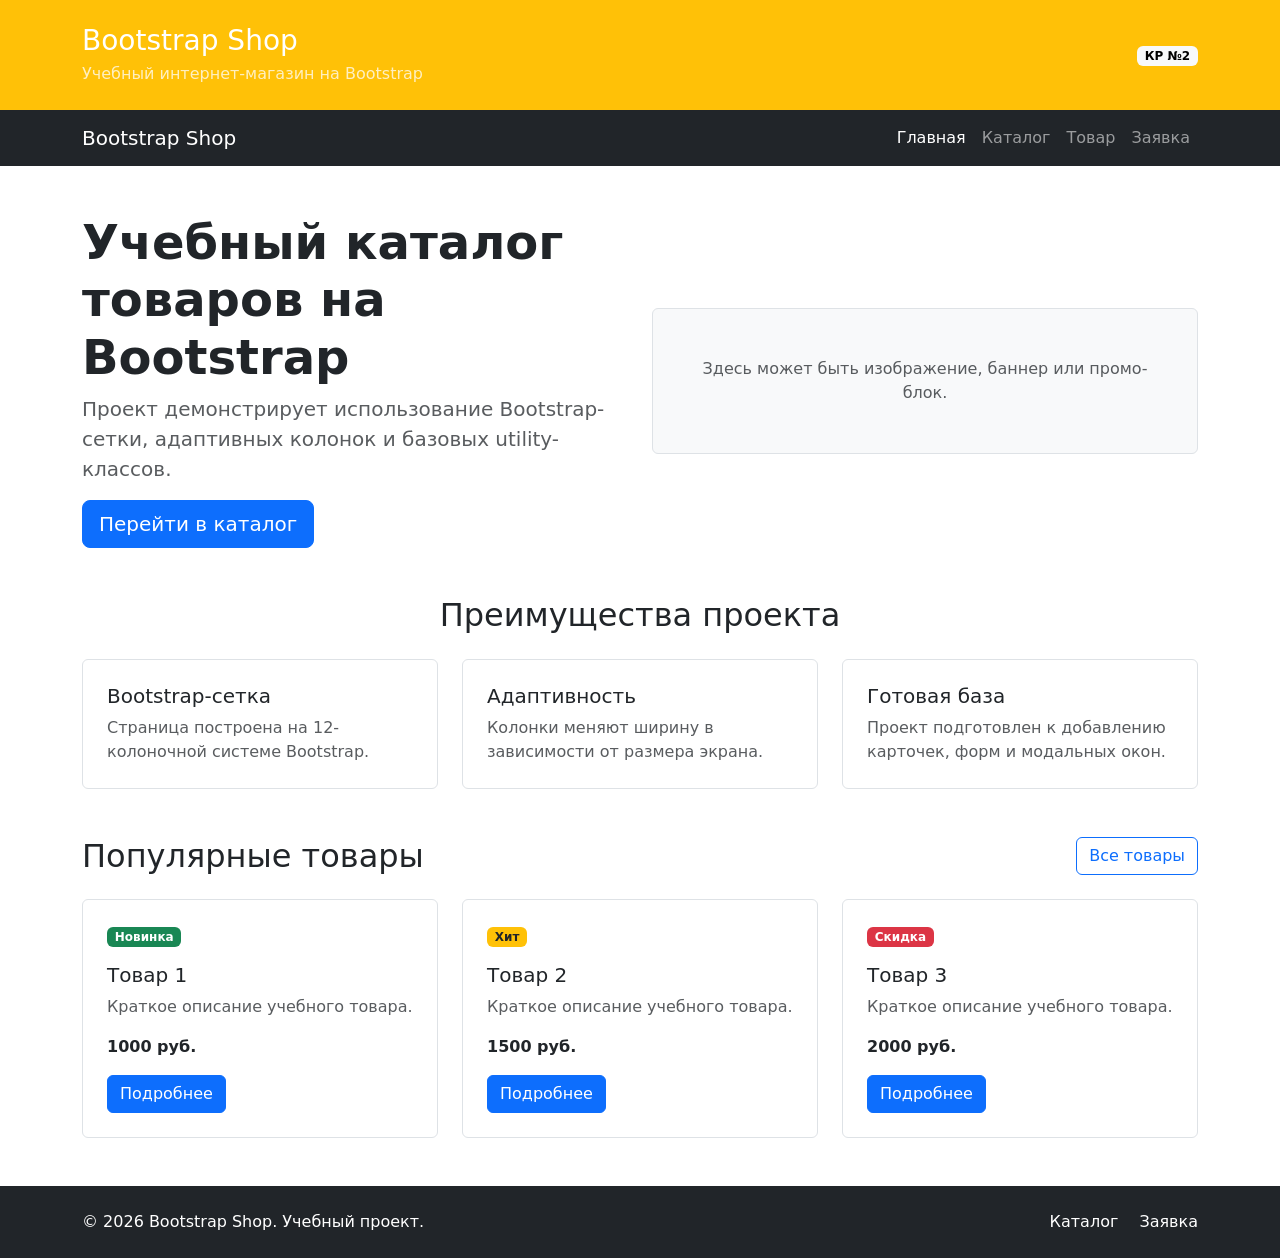
==== index.html @ 7969cd1e "feat: create Bootstrap grid homepage" ====
<!doctype html>
<html lang="ru">
  <head>
    <meta charset="UTF-8" />
    <meta name="viewport" content="width=device-width, initial-scale=1.0" />
    <title>Главная — Bootstrap Shop</title>
    <link
      href="https://cdn.jsdelivr.net/npm/bootstrap@5.3.3/dist/css/bootstrap.min.css"
      rel="stylesheet"
    />
    <link rel="stylesheet" href="css/custom.css" />
  </head>
  <body>
    <script src="https://cdn.jsdelivr.net/npm/bootstrap@5.3.3/dist/js/bootstrap.bundle.min.js"></script>

    <header class="bg-primary text-white py-4 bg-warning">
      <div class="container">
        <div class="row align-items-center">
          <div class="col-12 col-md-8">
            <h1 class="h3 mb-1">Bootstrap Shop</h1>
            <p class="mb-0 opacity-75">Учебный интернет-магазин на Bootstrap</p>
          </div>

          <div class="col-12 col-md-4 text-md-end mt-3 mt-md-0">
            <span class="badge bg-light text-primary text-black"> КР №2 </span>
          </div>
        </div>
      </div>
    </header>

    <nav class="navbar navbar-expand-lg navbar-dark bg-dark">
      <div class="container">
        <a class="navbar-brand" href="index.html">Bootstrap Shop</a>

        <button
          class="navbar-toggler"
          type="button"
          data-bs-toggle="collapse"
          data-bs-target="#mainNavbar"
          aria-controls="mainNavbar"
          aria-expanded="false"
          aria-label="Переключить навигацию"
        >
          <span class="navbar-toggler-icon"></span>
        </button>

        <div class="collapse navbar-collapse" id="mainNavbar">
          <ul class="navbar-nav ms-auto">
            <li class="nav-item">
              <a class="nav-link active" aria-current="page" href="index.html">
                Главная
              </a>
            </li>
            <li class="nav-item">
              <a class="nav-link" href="catalog.html">Каталог</a>
            </li>
            <li class="nav-item">
              <a class="nav-link" href="product.html">Товар</a>
            </li>
            <li class="nav-item">
              <a class="nav-link" href="order.html">Заявка</a>
            </li>
          </ul>
        </div>
      </div>
    </nav>

    <main>
      <section class="container my-5">
        <div class="row align-items-center g-4">
          <div class="col-12 col-lg-6">
            <h2 class="display-5 fw-bold">
              Учебный каталог товаров на Bootstrap
            </h2>
            <p class="lead text-muted">
              Проект демонстрирует использование Bootstrap-сетки, адаптивных
              колонок и базовых utility-классов.
            </p>
            <a class="btn btn-primary btn-lg" href="catalog.html">
              Перейти в каталог
            </a>
          </div>

          <div class="col-12 col-lg-6">
            <div class="p-5 bg-light border rounded text-center">
              <p class="mb-0 text-muted">
                Здесь может быть изображение, баннер или промо-блок.
              </p>
            </div>
          </div>
        </div>
      </section>

      <section class="container my-5">
        <h2 class="text-center mb-4">Преимущества проекта</h2>

        <div class="row g-4">
          <div class="col-12 col-md-4">
            <div class="p-4 border rounded h-100 bg-white">
              <h3 class="h5">Bootstrap-сетка</h3>
              <p class="mb-0 text-muted">
                Страница построена на 12-колоночной системе Bootstrap.
              </p>
            </div>
          </div>

          <div class="col-12 col-md-4">
            <div class="p-4 border rounded h-100 bg-white">
              <h3 class="h5">Адаптивность</h3>
              <p class="mb-0 text-muted">
                Колонки меняют ширину в зависимости от размера экрана.
              </p>
            </div>
          </div>

          <div class="col-12 col-md-4">
            <div class="p-4 border rounded h-100 bg-white">
              <h3 class="h5">Готовая база</h3>
              <p class="mb-0 text-muted">
                Проект подготовлен к добавлению карточек, форм и модальных окон.
              </p>
            </div>
          </div>
        </div>
      </section>

      <section class="container my-5">
        <div class="d-flex justify-content-between align-items-center mb-4">
          <h2 class="mb-0">Популярные товары</h2>
          <a class="btn btn-outline-primary" href="catalog.html">
            Все товары
          </a>
        </div>

        <div class="row g-4">
          <div class="col-12 col-md-6 col-lg-4">
            <div class="border rounded h-100 p-4">
              <span class="badge bg-success mb-3">Новинка</span>
              <h3 class="h5">Товар 1</h3>
              <p class="text-muted">Краткое описание учебного товара.</p>
              <p class="fw-bold mb-3">1000 руб.</p>
              <a class="btn btn-primary" href="product.html"> Подробнее </a>
            </div>
          </div>

          <div class="col-12 col-md-6 col-lg-4">
            <div class="border rounded h-100 p-4">
              <span class="badge bg-warning text-dark mb-3">Хит</span>
              <h3 class="h5">Товар 2</h3>
              <p class="text-muted">Краткое описание учебного товара.</p>
              <p class="fw-bold mb-3">1500 руб.</p>
              <a class="btn btn-primary" href="product.html"> Подробнее </a>
            </div>
          </div>

          <div class="col-12 col-md-6 col-lg-4">
            <div class="border rounded h-100 p-4">
              <span class="badge bg-danger mb-3">Скидка</span>
              <h3 class="h5">Товар 3</h3>
              <p class="text-muted">Краткое описание учебного товара.</p>
              <p class="fw-bold mb-3">2000 руб.</p>
              <a class="btn btn-primary" href="product.html"> Подробнее </a>
            </div>
          </div>
        </div>
      </section>
    </main>

    <footer class="bg-dark text-white py-4 mt-5">
      <div class="container">
        <div class="row align-items-center g-3">
          <div class="col-12 col-md-6">
            <p class="mb-0">&copy; 2026 Bootstrap Shop. Учебный проект.</p>
          </div>

          <div class="col-12 col-md-6 text-md-end">
            <a class="text-white text-decoration-none me-3" href="catalog.html">
              Каталог
            </a>
            <a class="text-white text-decoration-none" href="order.html">
              Заявка
            </a>
          </div>
        </div>
      </div>
    </footer>
  </body>
</html>
---- css/custom.css ----
body {
  min-height: 100vh;
}

.placeholder-box {
  min-height: 240px;
}
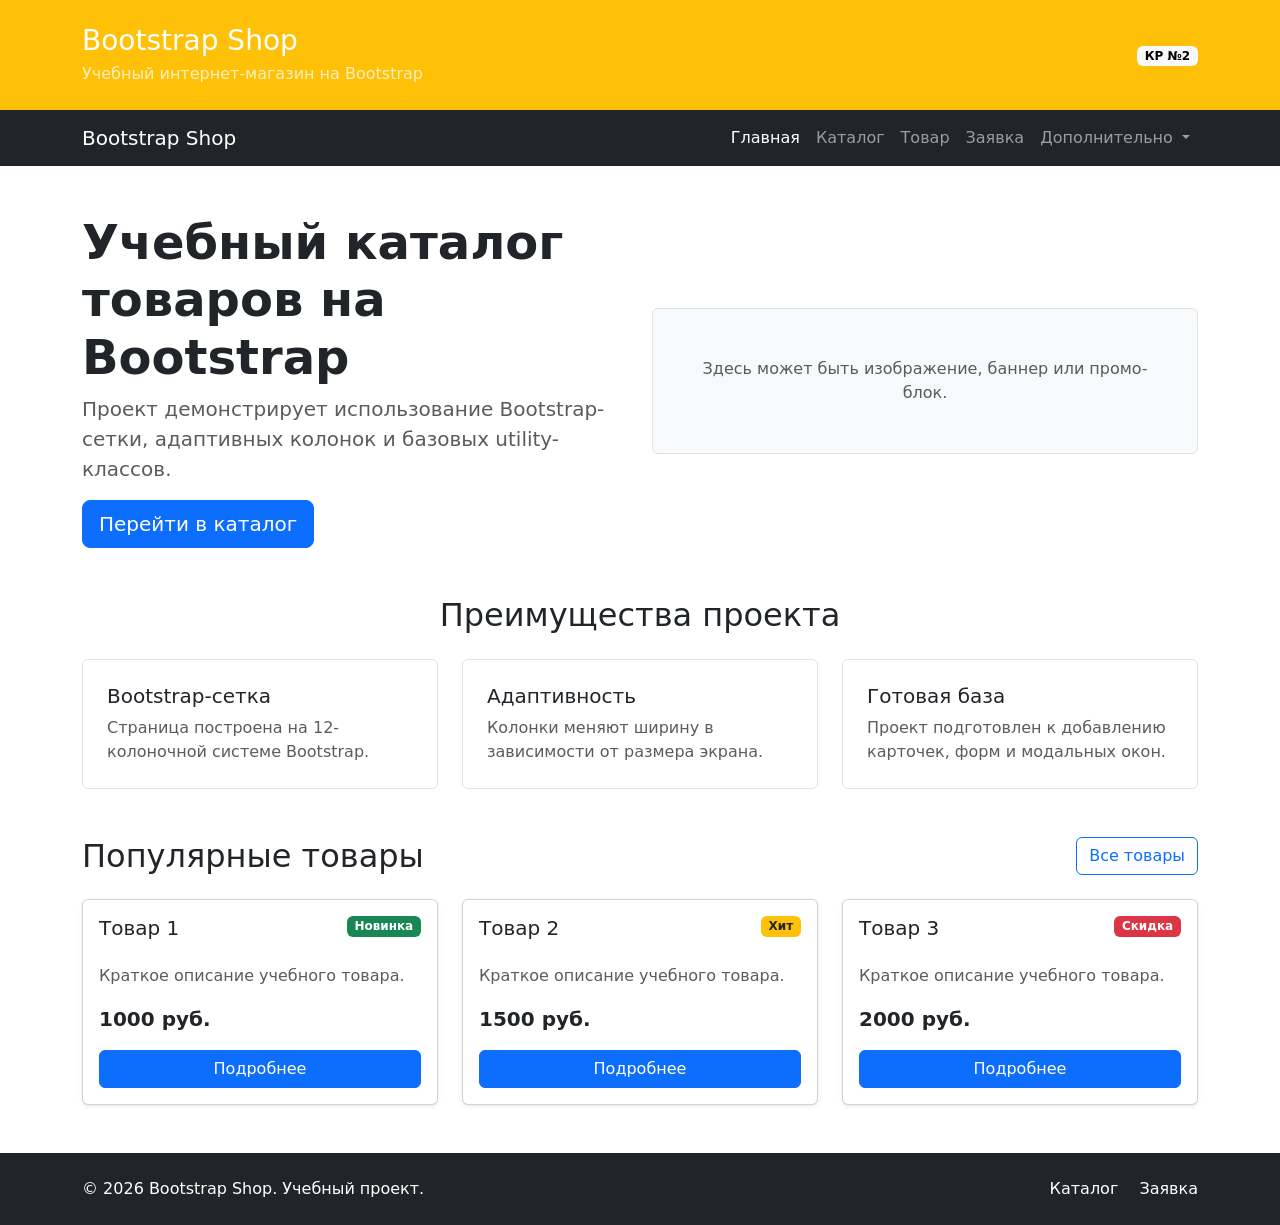
==== commit 906ed9c3: "feat: add Bootstrap components pages" ====
--- a/index.html
+++ b/index.html
@@ -10,9 +10,8 @@
     />
     <link rel="stylesheet" href="css/custom.css" />
   </head>
+
   <body>
-    <script src="https://cdn.jsdelivr.net/npm/bootstrap@5.3.3/dist/js/bootstrap.bundle.min.js"></script>
-
     <header class="bg-primary text-white py-4 bg-warning">
       <div class="container">
         <div class="row align-items-center">
@@ -20,7 +19,6 @@
             <h1 class="h3 mb-1">Bootstrap Shop</h1>
             <p class="mb-0 opacity-75">Учебный интернет-магазин на Bootstrap</p>
           </div>
-
           <div class="col-12 col-md-4 text-md-end mt-3 mt-md-0">
             <span class="badge bg-light text-primary text-black"> КР №2 </span>
           </div>
@@ -31,7 +29,6 @@
     <nav class="navbar navbar-expand-lg navbar-dark bg-dark">
       <div class="container">
         <a class="navbar-brand" href="index.html">Bootstrap Shop</a>
-
         <button
           class="navbar-toggler"
           type="button"
@@ -43,22 +40,45 @@
         >
           <span class="navbar-toggler-icon"></span>
         </button>
-
         <div class="collapse navbar-collapse" id="mainNavbar">
           <ul class="navbar-nav ms-auto">
             <li class="nav-item">
-              <a class="nav-link active" aria-current="page" href="index.html">
-                Главная
+              <a class="nav-link active" aria-current="page" href="index.html"
+                >Главная</a
+              >
+            </li>
+            <li class="nav-item">
+              <a class="nav-link" href="catalog.html">Каталог</a>
+            </li>
+            <li class="nav-item">
+              <a class="nav-link" href="product.html">Товар</a>
+            </li>
+            <li class="nav-item">
+              <a class="nav-link" href="order.html">Заявка</a>
+            </li>
+            <li class="nav-item dropdown">
+              <a
+                class="nav-link dropdown-toggle"
+                href="#"
+                role="button"
+                data-bs-toggle="dropdown"
+                aria-expanded="false"
+              >
+                Дополнительно
               </a>
-            </li>
-            <li class="nav-item">
-              <a class="nav-link" href="catalog.html">Каталог</a>
-            </li>
-            <li class="nav-item">
-              <a class="nav-link" href="product.html">Товар</a>
-            </li>
-            <li class="nav-item">
-              <a class="nav-link" href="order.html">Заявка</a>
+              <ul class="dropdown-menu">
+                <li>
+                  <a class="dropdown-item" href="catalog.html">Все товары</a>
+                </li>
+                <li>
+                  <a class="dropdown-item" href="order.html">Оформить заявку</a>
+                </li>
+                <li>
+                  <a class="dropdown-item" href="index.html#popular"
+                    >Популярное</a
+                  >
+                </li>
+              </ul>
             </li>
           </ul>
         </div>
@@ -76,11 +96,10 @@
               Проект демонстрирует использование Bootstrap-сетки, адаптивных
               колонок и базовых utility-классов.
             </p>
-            <a class="btn btn-primary btn-lg" href="catalog.html">
-              Перейти в каталог
-            </a>
-          </div>
-
+            <a class="btn btn-primary btn-lg" href="catalog.html"
+              >Перейти в каталог</a
+            >
+          </div>
           <div class="col-12 col-lg-6">
             <div class="p-5 bg-light border rounded text-center">
               <p class="mb-0 text-muted">
@@ -93,7 +112,6 @@
 
       <section class="container my-5">
         <h2 class="text-center mb-4">Преимущества проекта</h2>
-
         <div class="row g-4">
           <div class="col-12 col-md-4">
             <div class="p-4 border rounded h-100 bg-white">
@@ -103,7 +121,6 @@
               </p>
             </div>
           </div>
-
           <div class="col-12 col-md-4">
             <div class="p-4 border rounded h-100 bg-white">
               <h3 class="h5">Адаптивность</h3>
@@ -112,7 +129,6 @@
               </p>
             </div>
           </div>
-
           <div class="col-12 col-md-4">
             <div class="p-4 border rounded h-100 bg-white">
               <h3 class="h5">Готовая база</h3>
@@ -124,42 +140,61 @@
         </div>
       </section>
 
-      <section class="container my-5">
+      <section class="container my-5" id="popular">
         <div class="d-flex justify-content-between align-items-center mb-4">
           <h2 class="mb-0">Популярные товары</h2>
-          <a class="btn btn-outline-primary" href="catalog.html">
-            Все товары
-          </a>
-        </div>
-
+          <a class="btn btn-outline-primary" href="catalog.html">Все товары</a>
+        </div>
         <div class="row g-4">
           <div class="col-12 col-md-6 col-lg-4">
-            <div class="border rounded h-100 p-4">
-              <span class="badge bg-success mb-3">Новинка</span>
-              <h3 class="h5">Товар 1</h3>
-              <p class="text-muted">Краткое описание учебного товара.</p>
-              <p class="fw-bold mb-3">1000 руб.</p>
-              <a class="btn btn-primary" href="product.html"> Подробнее </a>
-            </div>
-          </div>
-
+            <div class="card h-100 shadow-sm">
+              <div class="card-body d-flex flex-column">
+                <div
+                  class="d-flex justify-content-between align-items-start mb-3"
+                >
+                  <h3 class="card-title h5">Товар 1</h3>
+                  <span class="badge bg-success">Новинка</span>
+                </div>
+                <p class="card-text text-muted">
+                  Краткое описание учебного товара.
+                </p>
+                <p class="fw-bold fs-5 mt-auto">1000 руб.</p>
+                <a class="btn btn-primary" href="product.html">Подробнее</a>
+              </div>
+            </div>
+          </div>
           <div class="col-12 col-md-6 col-lg-4">
-            <div class="border rounded h-100 p-4">
-              <span class="badge bg-warning text-dark mb-3">Хит</span>
-              <h3 class="h5">Товар 2</h3>
-              <p class="text-muted">Краткое описание учебного товара.</p>
-              <p class="fw-bold mb-3">1500 руб.</p>
-              <a class="btn btn-primary" href="product.html"> Подробнее </a>
-            </div>
-          </div>
-
+            <div class="card h-100 shadow-sm">
+              <div class="card-body d-flex flex-column">
+                <div
+                  class="d-flex justify-content-between align-items-start mb-3"
+                >
+                  <h3 class="card-title h5">Товар 2</h3>
+                  <span class="badge bg-warning text-dark">Хит</span>
+                </div>
+                <p class="card-text text-muted">
+                  Краткое описание учебного товара.
+                </p>
+                <p class="fw-bold fs-5 mt-auto">1500 руб.</p>
+                <a class="btn btn-primary" href="product.html">Подробнее</a>
+              </div>
+            </div>
+          </div>
           <div class="col-12 col-md-6 col-lg-4">
-            <div class="border rounded h-100 p-4">
-              <span class="badge bg-danger mb-3">Скидка</span>
-              <h3 class="h5">Товар 3</h3>
-              <p class="text-muted">Краткое описание учебного товара.</p>
-              <p class="fw-bold mb-3">2000 руб.</p>
-              <a class="btn btn-primary" href="product.html"> Подробнее </a>
+            <div class="card h-100 shadow-sm">
+              <div class="card-body d-flex flex-column">
+                <div
+                  class="d-flex justify-content-between align-items-start mb-3"
+                >
+                  <h3 class="card-title h5">Товар 3</h3>
+                  <span class="badge bg-danger">Скидка</span>
+                </div>
+                <p class="card-text text-muted">
+                  Краткое описание учебного товара.
+                </p>
+                <p class="fw-bold fs-5 mt-auto">2000 руб.</p>
+                <a class="btn btn-primary" href="product.html">Подробнее</a>
+              </div>
             </div>
           </div>
         </div>
@@ -172,17 +207,18 @@
           <div class="col-12 col-md-6">
             <p class="mb-0">&copy; 2026 Bootstrap Shop. Учебный проект.</p>
           </div>
-
           <div class="col-12 col-md-6 text-md-end">
-            <a class="text-white text-decoration-none me-3" href="catalog.html">
-              Каталог
-            </a>
-            <a class="text-white text-decoration-none" href="order.html">
-              Заявка
-            </a>
+            <a class="text-white text-decoration-none me-3" href="catalog.html"
+              >Каталог</a
+            >
+            <a class="text-white text-decoration-none" href="order.html"
+              >Заявка</a
+            >
           </div>
         </div>
       </div>
     </footer>
+
+    <script src="https://cdn.jsdelivr.net/npm/bootstrap@5.3.8/dist/js/bootstrap.bundle.min.js"></script>
   </body>
 </html>
--- a/css/custom.css
+++ b/css/custom.css
@@ -5,3 +5,10 @@
 .placeholder-box {
   min-height: 240px;
 }
+.placeholder-box {
+  min-height: 320px;
+}
+.card-img-top {
+  height: 180px;
+  object-fit: cover;
+}
